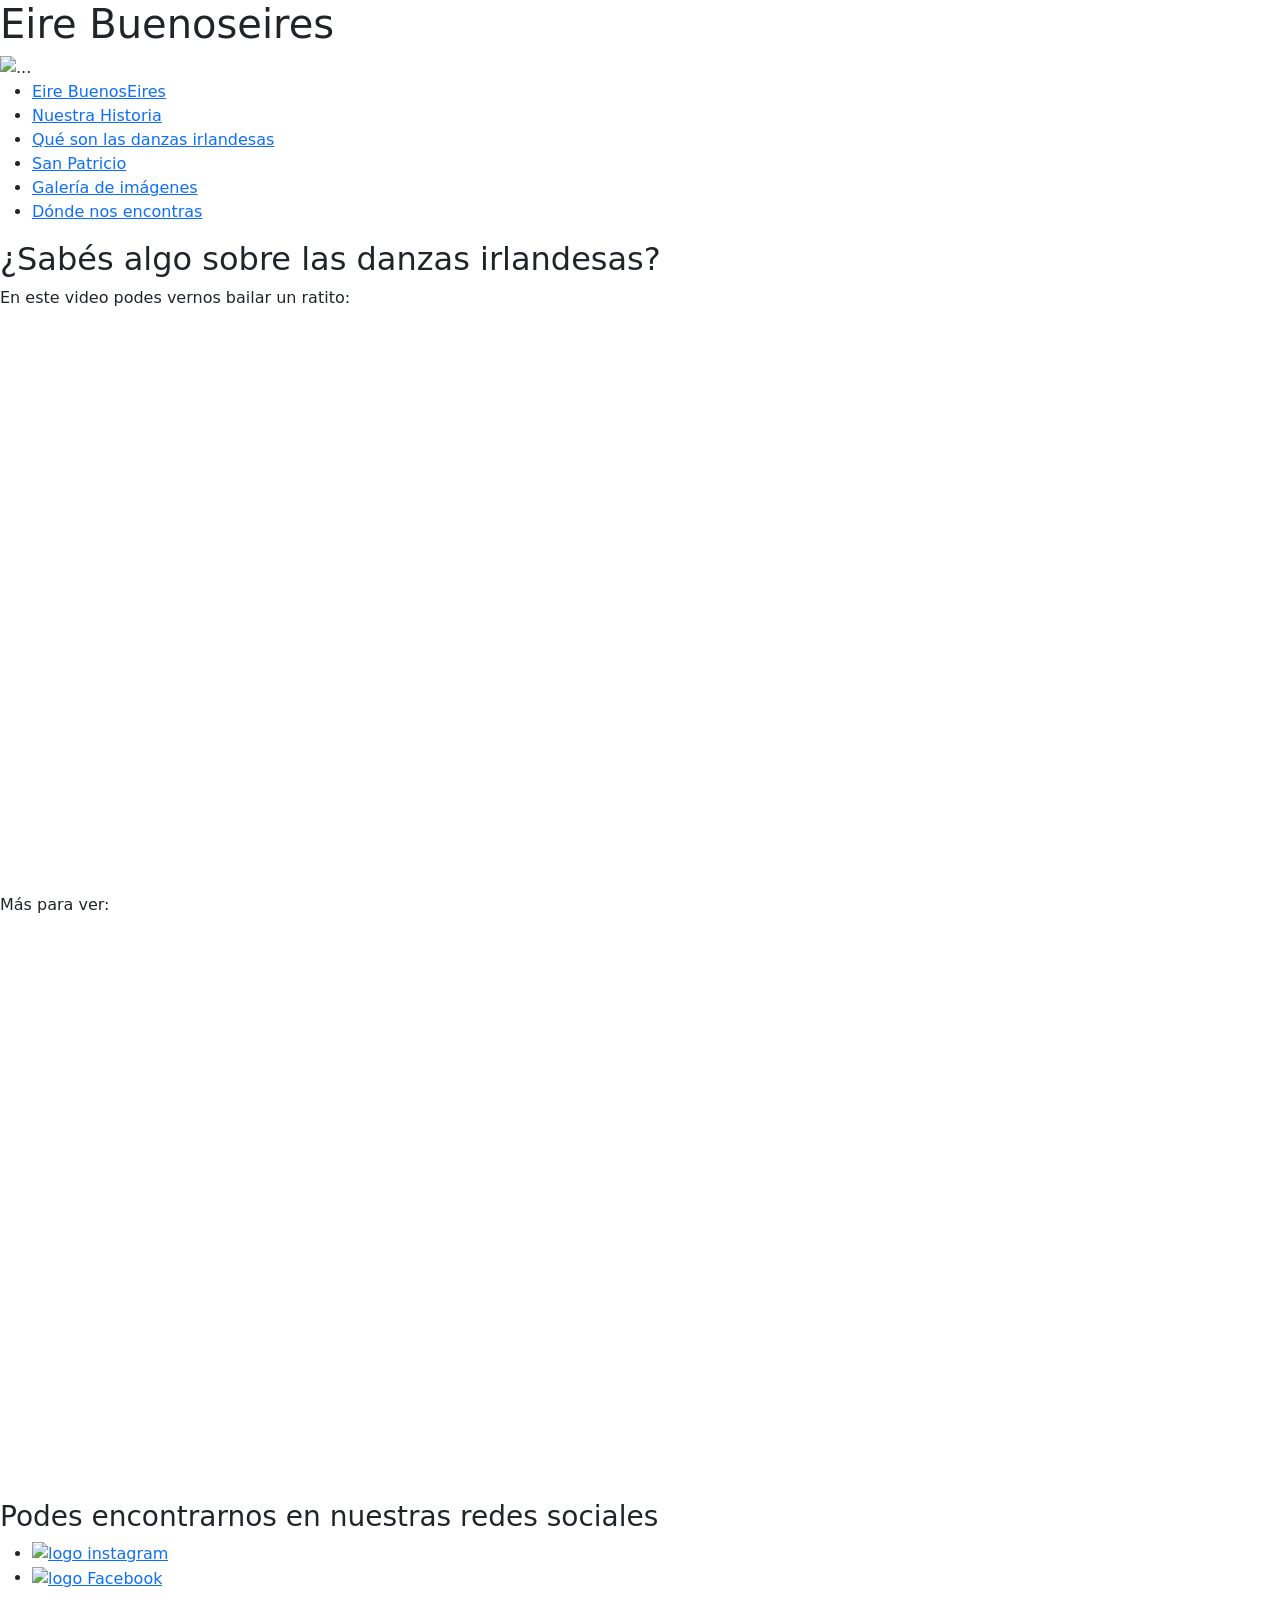
==== Proyecto Eire/index.html @ d258fff3 "wowjs" ====
<!DOCTYPE html>
<html lang="en">

<head>
    <meta charset="UTF-8">
    <meta http-equiv="X-UA-Compatible" content="IE=edge">
    <meta name="viewport" content="width=device-width, initial-scale=1.0">
    <title>Eire Buenoseires</title>
    <h1 > Eire Buenoseires</h1>


    <div id="carouselExampleControls" class="carousel slide" data-bs-ride="carousel">
        <div class="carousel-inner">
          <div class="carousel-item active">
            <img src="..." class="d-block w-100" alt="...">
          </div>
          <div class="carousel-item">
            <img src="../assets/head1.jpeg" class="d-block w-100" width="100%" alt="grupo eire bailando">
        </div>
          <div class="carousel-item">
            <img src="./assets/head2.jpeg" class="d-block w-100" alt="varias fotos de eire en shows">
          </div>
        </div>
        <button class="carousel-control-prev" type="button" data-bs-target="#carouselExampleControls" data-bs-slide="prev">
          <span class="carousel-control-prev-icon" aria-hidden="true"></span>
          <span class="visually-hidden">Previous</span>
        </button>
        <button class="carousel-control-next" type="button" data-bs-target="#carouselExampleControls" data-bs-slide="next">
          <span class="carousel-control-next-icon" aria-hidden="true"></span>
          <span class="visually-hidden">Next</span>
        </button>
      </div>
    <nav>

        <ul>
            <li> <a href="../Proyecto Eire/index.html" id="bordesNavegador"> Eire BuenosEires</a></li>
            <li> <a href="./Pages/nuestra_historia.html" id="bordesNavegador"> Nuestra Historia</a></li>
            <li> <a href="./Pages/que_son_las_danzas_irlandesas.html" id="bordesNavegador"> Qué son
                    las
                    danzas irlandesas</a> </li>
            <li><a href="./Pages/san_patricio.html" id="bordesNavegador"> San Patricio</a>
            </li>
            <li> <a href="./Pages/fotitos.html" id="bordesNavegador"> Galería de
                    imágenes</a></li>
            <li> <a href="./Pages/donde_nos_encontras.html" id="bordesNavegador"> Dónde nos
                    encontras</a></li>

        </ul>

    </nav>
    <link href="https://cdn.jsdelivr.net/npm/bootstrap@5.2.2/dist/css/bootstrap.min.css" rel="stylesheet" integrity="sha384-Zenh87qX5JnK2Jl0vWa8Ck2rdkQ2Bzep5IDxbcnCeuOxjzrPF/et3URy9Bv1WTRi" crossorigin="anonymous">
    <link rel="stylesheet" href="../css/estilos.css">

</head>
<main>

    <body>
        <section>
            <h2> ¿Sabés algo sobre las danzas irlandesas? </h2>
            <p id=titulosFotos> En este video podes vernos bailar un ratito:
            </p>
            <iframe width="100%" height="560" src="https://www.youtube.com/embed/Rw5-VxpuVJ0"
                title="YouTube video player" frameborder="0"
                allow="accelerometer; autoplay; clipboard-write; encrypted-media; gyroscope; picture-in-picture"
                allowfullscreen> NUestros bailes!</iframe>
            <p id=titulosFotos> Más para ver:
            </p>
            <iframe width="100%" height="560" src="https://www.youtube.com/embed/CNKOg2B6Ncc"
                title="YouTube video player" frameborder="0"
                allow="accelerometer; autoplay; clipboard-write; encrypted-media; gyroscope; picture-in-picture"
                allowfullscreen>Nuestros shows!</iframe>
        </section>
        <footer class="footer">
            <h3 width="100%">Podes encontrarnos en nuestras redes sociales</h3>

            <ul id="redes">
                <li> <a href="https://www.instagram.com/eire_bsas/"> <img class="logos" src="../assets/logo_indts.jpeg"
                            alt="logo instagram"> </a> </li>
                <li> <a href="https://www.facebook.com/eire.buenoseires"> <img class="logos"
                            src="../assets/logo_face.png" alt="logo Facebook"> </a> </li>
            </ul>
        </footer>
        <script src="https://cdn.jsdelivr.net/npm/bootstrap@5.2.2/dist/js/bootstrap.bundle.min.js" integrity="sha384-OERcA2EqjJCMA+/3y+gxIOqMEjwtxJY7qPCqsdltbNJuaOe923+mo//f6V8Qbsw3" crossorigin="anonymous"></script>
    </body>
</main>

</html>
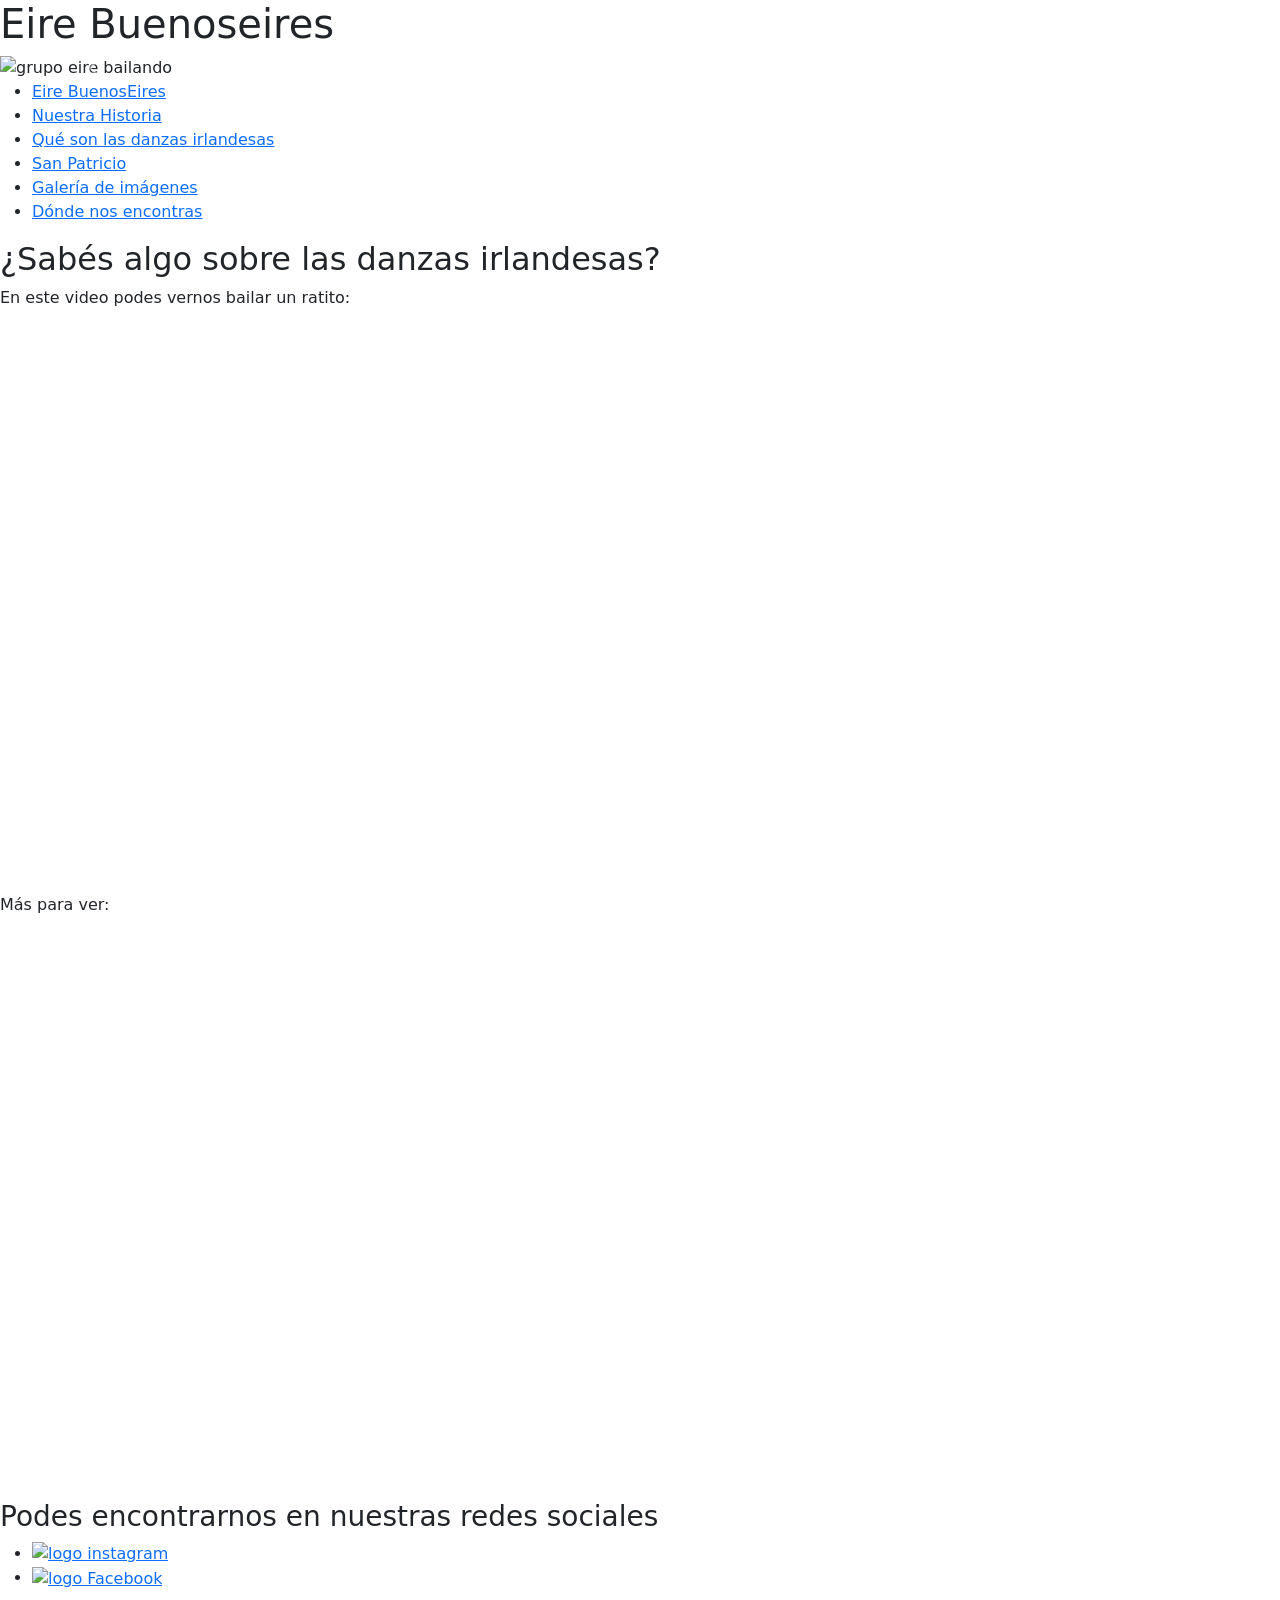
==== commit e4db6a52: "Carrousel en index" ====
--- a/Proyecto Eire/index.html
+++ b/Proyecto Eire/index.html
@@ -10,17 +10,15 @@
 
 
     <div id="carouselExampleControls" class="carousel slide" data-bs-ride="carousel">
-        <div class="carousel-inner">
-          <div class="carousel-item active">
-            <img src="..." class="d-block w-100" alt="...">
+    <div class="carousel-inner">
+        <div class="carousel-item active">
+            <img src="../assets/head1.jpeg" class="d-block w-100" width="100%" alt="grupo eire bailando">
           </div>
           <div class="carousel-item">
-            <img src="../assets/head1.jpeg" class="d-block w-100" width="100%" alt="grupo eire bailando">
+            <img src="./assets/head2.jpeg" class="d-block w-100" alt="varias fotos de eire en shows">
         </div>
-          <div class="carousel-item">
-            <img src="./assets/head2.jpeg" class="d-block w-100" alt="varias fotos de eire en shows">
-          </div>
-        </div>
+         
+        
         <button class="carousel-control-prev" type="button" data-bs-target="#carouselExampleControls" data-bs-slide="prev">
           <span class="carousel-control-prev-icon" aria-hidden="true"></span>
           <span class="visually-hidden">Previous</span>
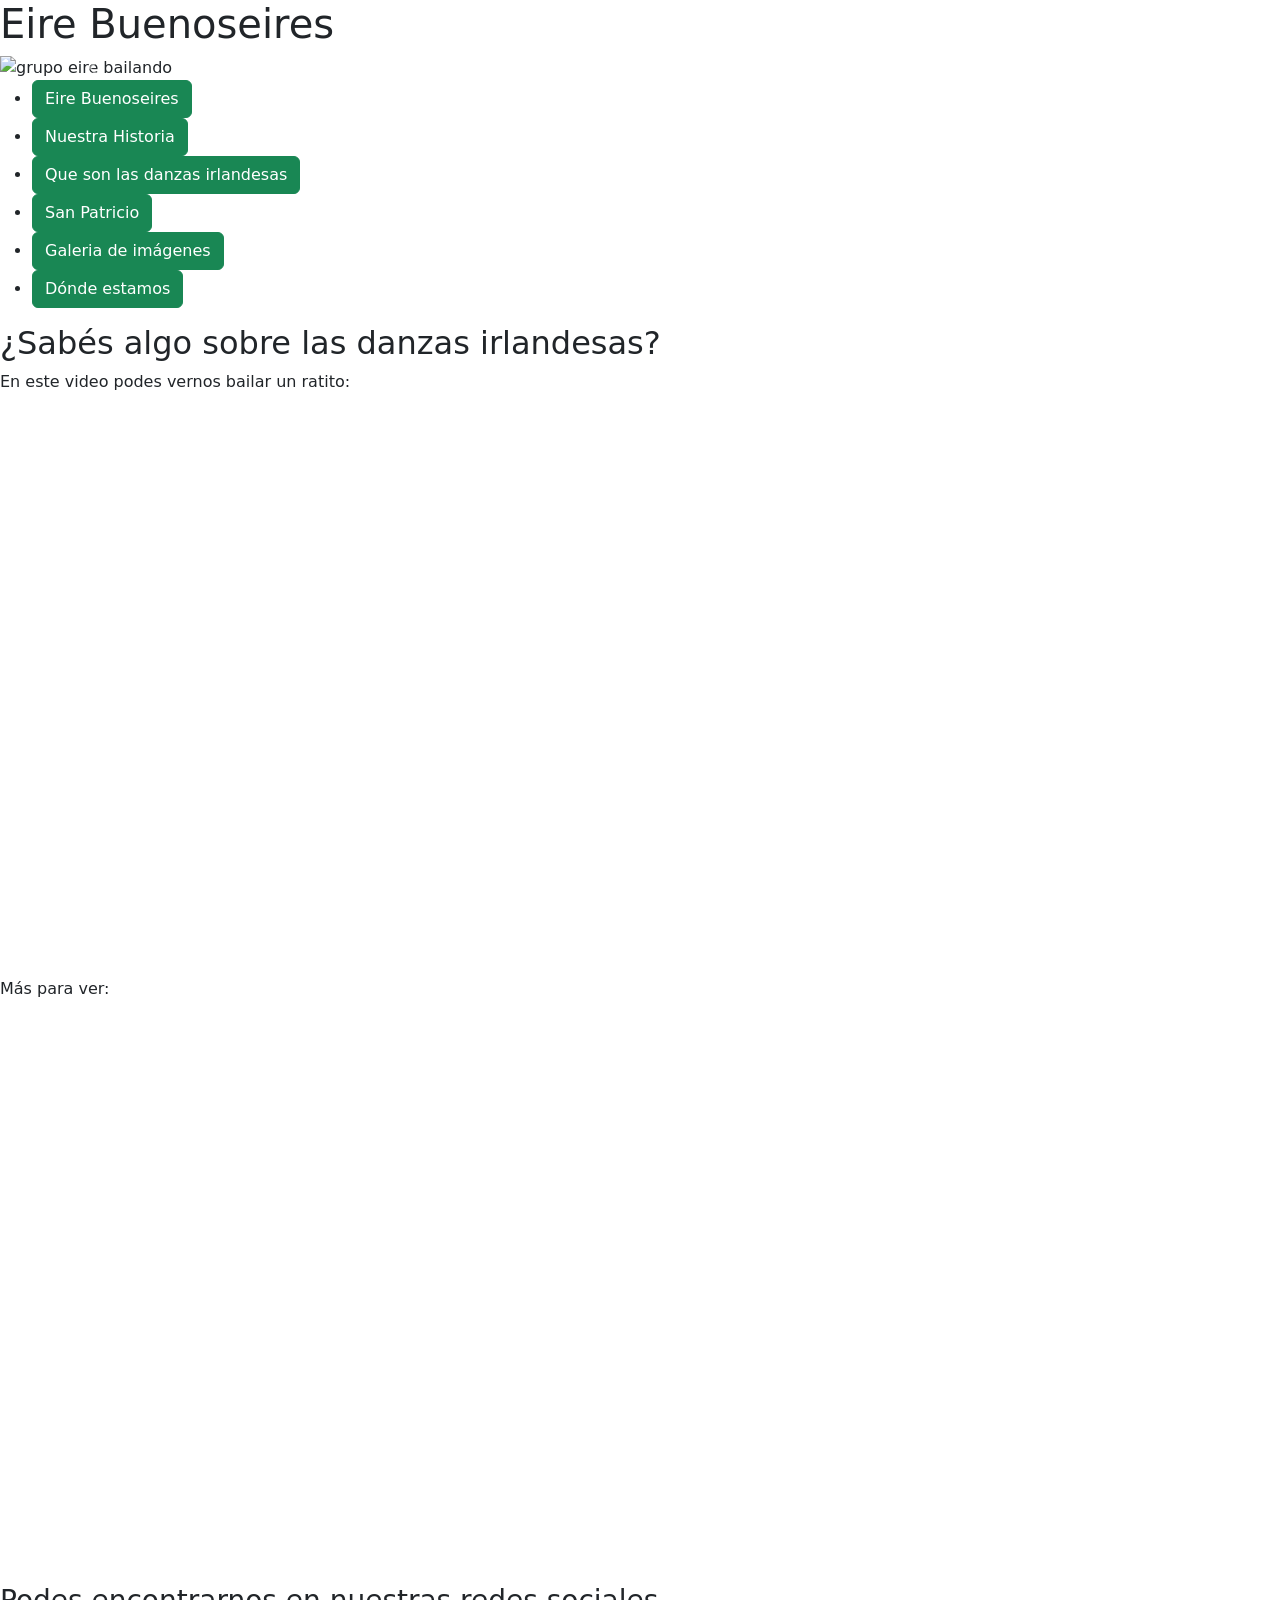
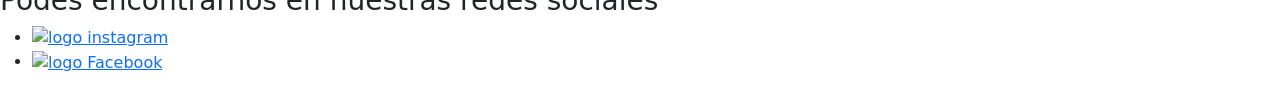
==== commit 25f4b297: "nueva barra navegacion" ====
--- a/Proyecto Eire/index.html
+++ b/Proyecto Eire/index.html
@@ -6,70 +6,89 @@
     <meta http-equiv="X-UA-Compatible" content="IE=edge">
     <meta name="viewport" content="width=device-width, initial-scale=1.0">
     <title>Eire Buenoseires</title>
-    <h1 > Eire Buenoseires</h1>
+    <h1> Eire Buenoseires</h1>
 
 
     <div id="carouselExampleControls" class="carousel slide" data-bs-ride="carousel">
-    <div class="carousel-inner">
-        <div class="carousel-item active">
-            <img src="../assets/head1.jpeg" class="d-block w-100" width="100%" alt="grupo eire bailando">
-          </div>
-          <div class="carousel-item">
-            <img src="./assets/head2.jpeg" class="d-block w-100" alt="varias fotos de eire en shows">
+        <div class="carousel-inner">
+            <div class="carousel-item active">
+                <img src="../assets/head1.jpeg" class="d-block w-100" width="100%" alt="grupo eire bailando">
+            </div>
+            <div class="carousel-item">
+                <img src="./assets/head2.jpeg" class="d-block w-100" alt="varias fotos de eire en shows">
+            </div>
+
+
+            <button class="carousel-control-prev" type="button" data-bs-target="#carouselExampleControls"
+                data-bs-slide="prev">
+                <span class="carousel-control-prev-icon" aria-hidden="true"></span>
+                <span class="visually-hidden">Previous</span>
+            </button>
+            <button class="carousel-control-next" type="button" data-bs-target="#carouselExampleControls"
+                data-bs-slide="next">
+                <span class="carousel-control-next-icon" aria-hidden="true"></span>
+                <span class="visually-hidden">Next</span>
+            </button>
         </div>
-         
-        
-        <button class="carousel-control-prev" type="button" data-bs-target="#carouselExampleControls" data-bs-slide="prev">
-          <span class="carousel-control-prev-icon" aria-hidden="true"></span>
-          <span class="visually-hidden">Previous</span>
-        </button>
-        <button class="carousel-control-next" type="button" data-bs-target="#carouselExampleControls" data-bs-slide="next">
-          <span class="carousel-control-next-icon" aria-hidden="true"></span>
-          <span class="visually-hidden">Next</span>
-        </button>
-      </div>
-    <nav>
+        <link rel="stylesheet" href="css/animate.css">
+        <link href="https://cdn.jsdelivr.net/npm/bootstrap@5.2.2/dist/css/bootstrap.min.css" rel="stylesheet"
+            integrity="sha384-Zenh87qX5JnK2Jl0vWa8Ck2rdkQ2Bzep5IDxbcnCeuOxjzrPF/et3URy9Bv1WTRi" crossorigin="anonymous">
 
-        <ul>
-            <li> <a href="../Proyecto Eire/index.html" id="bordesNavegador"> Eire BuenosEires</a></li>
-            <li> <a href="./Pages/nuestra_historia.html" id="bordesNavegador"> Nuestra Historia</a></li>
-            <li> <a href="./Pages/que_son_las_danzas_irlandesas.html" id="bordesNavegador"> Qué son
-                    las
-                    danzas irlandesas</a> </li>
-            <li><a href="./Pages/san_patricio.html" id="bordesNavegador"> San Patricio</a>
-            </li>
-            <li> <a href="./Pages/fotitos.html" id="bordesNavegador"> Galería de
-                    imágenes</a></li>
-            <li> <a href="./Pages/donde_nos_encontras.html" id="bordesNavegador"> Dónde nos
-                    encontras</a></li>
+        <link rel="stylesheet" href="https://cdnjs.cloudflare.com/ajax/libs/animate.css/4.1.1/animate.min.css" />
+        <link rel="stylesheet" href="https://cdnjs.cloudflare.com/ajax/libs/animate.css/3.7.2/animate.min.css">
+        <link rel="stylesheet" href="../css/estilos.css">
 
-        </ul>
+        <nav>
 
-    </nav>
-    <link href="https://cdn.jsdelivr.net/npm/bootstrap@5.2.2/dist/css/bootstrap.min.css" rel="stylesheet" integrity="sha384-Zenh87qX5JnK2Jl0vWa8Ck2rdkQ2Bzep5IDxbcnCeuOxjzrPF/et3URy9Bv1WTRi" crossorigin="anonymous">
-    <link rel="stylesheet" href="../css/estilos.css">
+            <ul>
+                <li> <a href="../Proyecto Eire/index.html" id="bordesNavegador"> <button type="button"
+                            class="btn btn-success">Eire Buenoseires</button></a></li>
+                <li> <a href="./Pages/nuestra_historia.html" id="bordesNavegador"> <button type="button"
+                            class="btn btn-success">Nuestra Historia</button></a></li>
+                <li> <a href="./Pages/que_son_las_danzas_irlandesas.html" id="bordesNavegador"> <button type="button" class="btn btn-success">Que son las danzas irlandesas</button></a> </li>
+                <li><a href="./Pages/san_patricio.html" id="bordesNavegador"> <button type="button" class="btn btn-success">San Patricio</button></a>
+                </li>
+                <li> <a href="./Pages/fotitos.html" id="bordesNavegador"> <button type="button" class="btn btn-success">Galeria de imágenes</button></a></li>
+                <li> <a href="./Pages/donde_nos_encontras.html" id="bordesNavegador"> <button type="button" class="btn btn-success">Dónde estamos</button></a></li>
+
+            </ul>
+
+        </nav>
+        <link href="https://cdn.jsdelivr.net/npm/bootstrap@5.2.2/dist/css/bootstrap.min.css" rel="stylesheet"
+            integrity="sha384-Zenh87qX5JnK2Jl0vWa8Ck2rdkQ2Bzep5IDxbcnCeuOxjzrPF/et3URy9Bv1WTRi" crossorigin="anonymous">
+        <link rel="stylesheet" href="../css/estilos.css">
 
 </head>
 <main>
 
     <body>
         <section>
-            <h2> ¿Sabés algo sobre las danzas irlandesas? </h2>
-            <p id=titulosFotos> En este video podes vernos bailar un ratito:
-            </p>
+            <div class="wow animate_animated animate__flash">
+                <h2> ¿Sabés algo sobre las danzas irlandesas? </h2>
+            </div>
+
+            <div class="wow animate_animated animate__rotateIn">
+                <p id=titulosFotos> En este video podes vernos bailar un ratito:
+                </p>
+            </div>
             <iframe width="100%" height="560" src="https://www.youtube.com/embed/Rw5-VxpuVJ0"
                 title="YouTube video player" frameborder="0"
                 allow="accelerometer; autoplay; clipboard-write; encrypted-media; gyroscope; picture-in-picture"
                 allowfullscreen> NUestros bailes!</iframe>
-            <p id=titulosFotos> Más para ver:
-            </p>
-            <iframe width="100%" height="560" src="https://www.youtube.com/embed/CNKOg2B6Ncc"
-                title="YouTube video player" frameborder="0"
-                allow="accelerometer; autoplay; clipboard-write; encrypted-media; gyroscope; picture-in-picture"
-                allowfullscreen>Nuestros shows!</iframe>
+            <div class="wow animate_animated animate__zoomInDown">
+                <p id=titulosFotos> Más para ver:
+                </p>
+        </section>
+        <div></div>
+        <iframe width="100%" height="560" src="https://www.youtube.com/embed/CNKOg2B6Ncc" title="YouTube video player"
+            frameborder="0"
+            allow="accelerometer; autoplay; clipboard-write; encrypted-media; gyroscope; picture-in-picture"
+            allowfullscreen>Nuestros shows!</iframe>
         </section>
         <footer class="footer">
-            <h3 width="100%">Podes encontrarnos en nuestras redes sociales</h3>
+            <div class="wow animate_animated animate__wobble">
+                <h3 width="100%">Podes encontrarnos en nuestras redes sociales</h3>
+            </div>
 
             <ul id="redes">
                 <li> <a href="https://www.instagram.com/eire_bsas/"> <img class="logos" src="../assets/logo_indts.jpeg"
@@ -78,7 +97,13 @@
                             src="../assets/logo_face.png" alt="logo Facebook"> </a> </li>
             </ul>
         </footer>
-        <script src="https://cdn.jsdelivr.net/npm/bootstrap@5.2.2/dist/js/bootstrap.bundle.min.js" integrity="sha384-OERcA2EqjJCMA+/3y+gxIOqMEjwtxJY7qPCqsdltbNJuaOe923+mo//f6V8Qbsw3" crossorigin="anonymous"></script>
+        <script src="https://cdn.jsdelivr.net/npm/bootstrap@5.2.2/dist/js/bootstrap.bundle.min.js"
+            integrity="sha384-OERcA2EqjJCMA+/3y+gxIOqMEjwtxJY7qPCqsdltbNJuaOe923+mo//f6V8Qbsw3"
+            crossorigin="anonymous"></script>
+        <script src="../css/wow.min.js"></script>
+        <script>
+            new WOW().init();
+        </script>
     </body>
 </main>
 
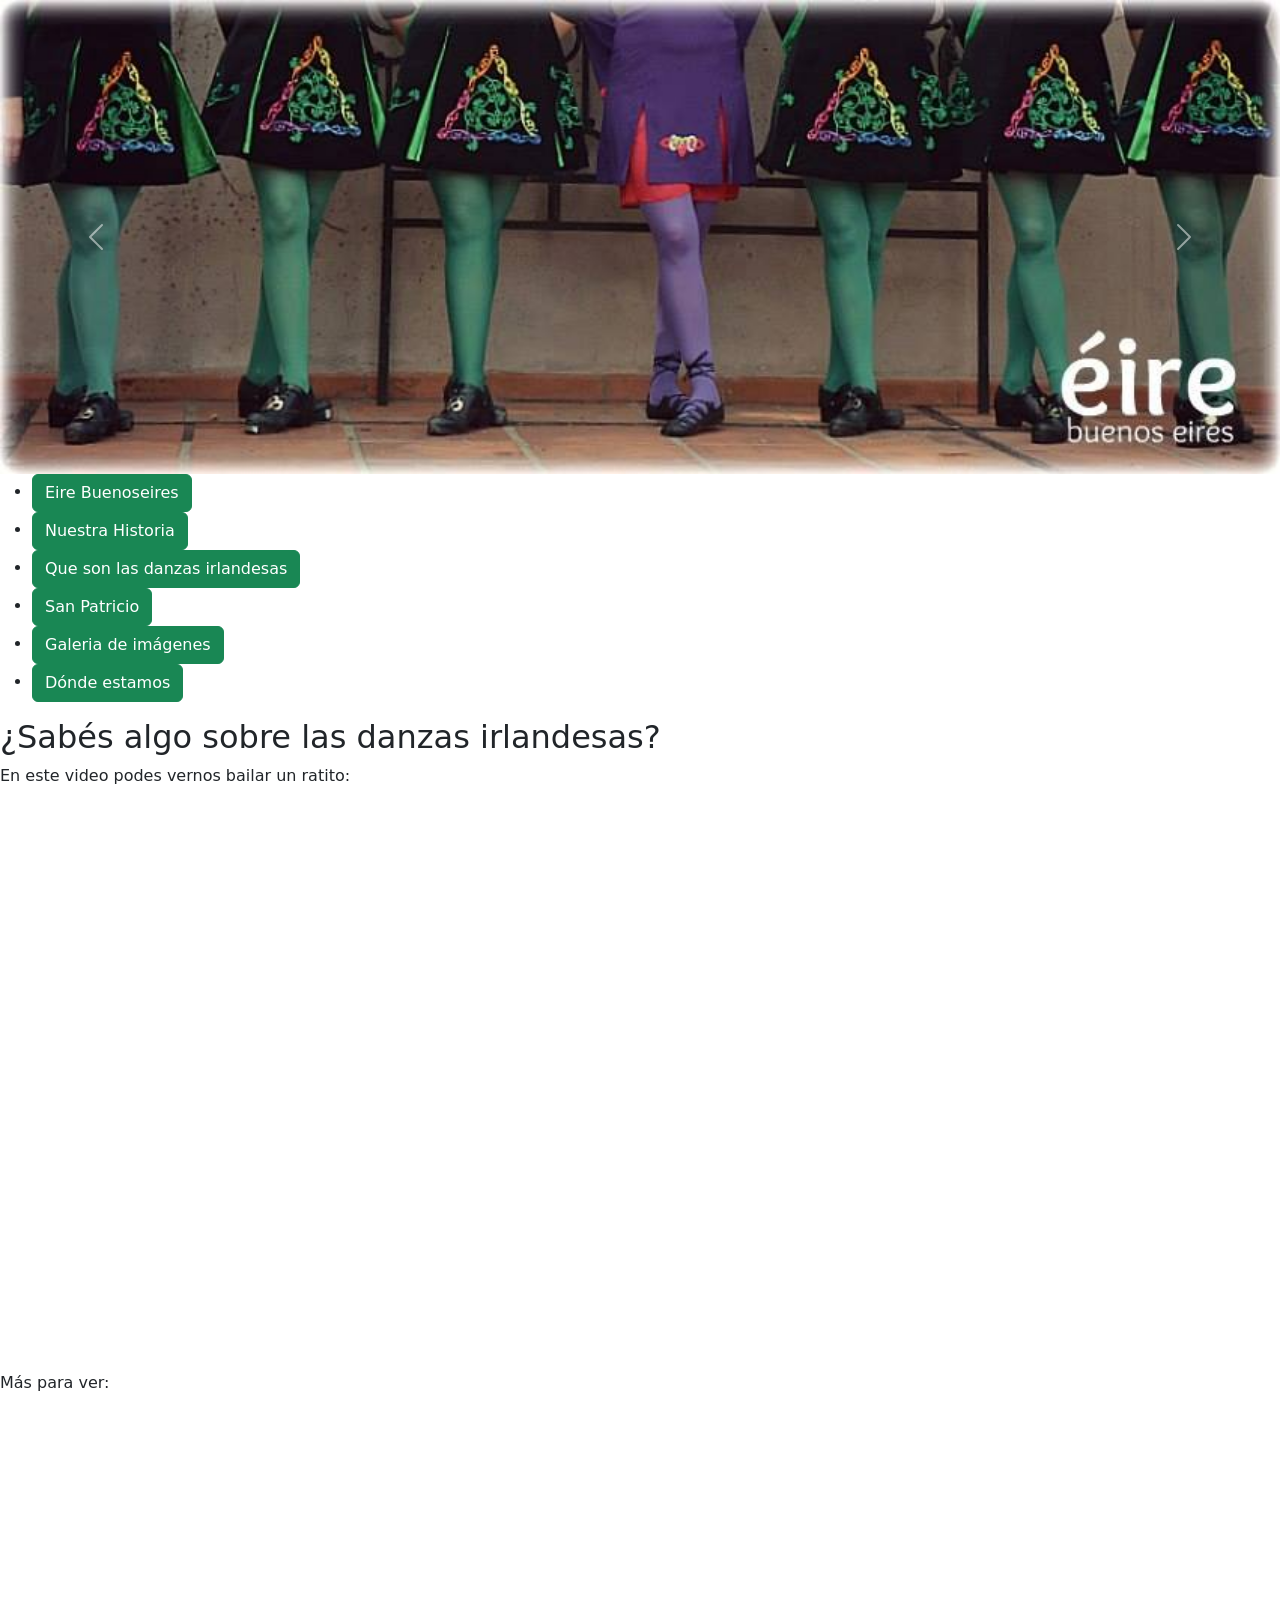
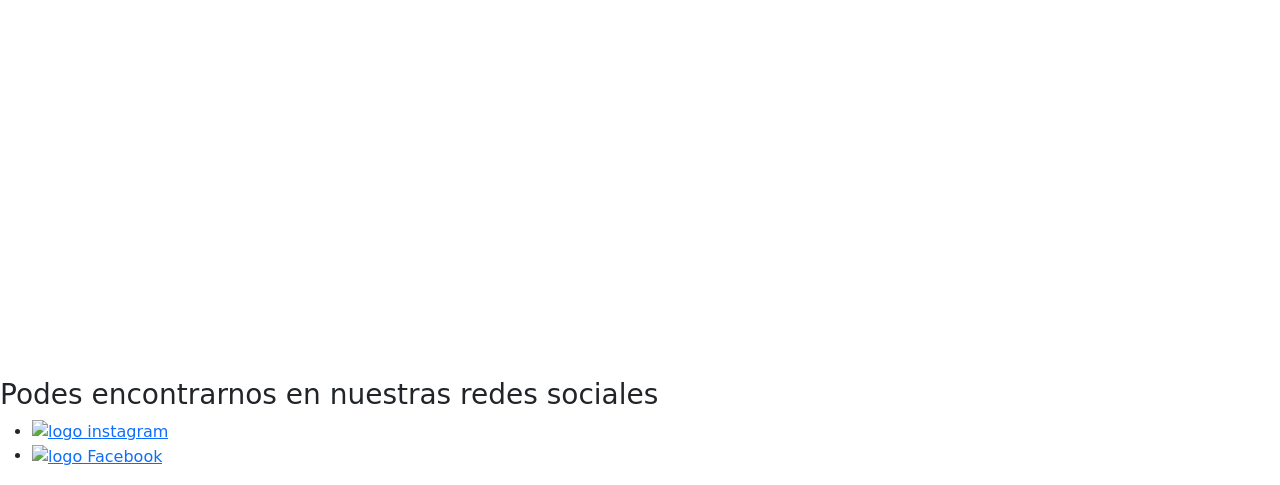
==== commit c0137a5f: "cambios de estilo" ====
--- a/Proyecto Eire/index.html
+++ b/Proyecto Eire/index.html
@@ -5,19 +5,24 @@
     <meta charset="UTF-8">
     <meta http-equiv="X-UA-Compatible" content="IE=edge">
     <meta name="viewport" content="width=device-width, initial-scale=1.0">
-    <title>Eire Buenoseires</title>
-    <h1> Eire Buenoseires</h1>
+    
 
 
     <div id="carouselExampleControls" class="carousel slide" data-bs-ride="carousel">
         <div class="carousel-inner">
             <div class="carousel-item active">
-                <img src="../assets/head1.jpeg" class="d-block w-100" width="100%" alt="grupo eire bailando">
+                <img src="./assets/head5.jpeg" class="d-block w-100" width="100%" alt="grupo eire bailando">
             </div>
             <div class="carousel-item">
                 <img src="./assets/head2.jpeg" class="d-block w-100" alt="varias fotos de eire en shows">
             </div>
-
+            <div class="carousel-item">
+                <img src="./assets/head1.jpeg" class="d-block w-100" alt="varias fotos de eire en shows">
+            </div>
+            <div class="carousel-item">
+                <img src="./assets/head3.jpeg" class="d-block w-100" alt="varias fotos de eire en shows">
+            </div>
+           
 
             <button class="carousel-control-prev" type="button" data-bs-target="#carouselExampleControls"
                 data-bs-slide="prev">
@@ -41,15 +46,19 @@
         <nav>
 
             <ul>
-                <li> <a href="../Proyecto Eire/index.html" id="bordesNavegador"> <button type="button"
+                <li> <a href="./index.html" id="bordesNavegador"> <button type="button"
                             class="btn btn-success">Eire Buenoseires</button></a></li>
                 <li> <a href="./Pages/nuestra_historia.html" id="bordesNavegador"> <button type="button"
                             class="btn btn-success">Nuestra Historia</button></a></li>
-                <li> <a href="./Pages/que_son_las_danzas_irlandesas.html" id="bordesNavegador"> <button type="button" class="btn btn-success">Que son las danzas irlandesas</button></a> </li>
-                <li><a href="./Pages/san_patricio.html" id="bordesNavegador"> <button type="button" class="btn btn-success">San Patricio</button></a>
+                <li> <a href="./Pages/que_son_las_danzas_irlandesas.html" id="bordesNavegador"> <button type="button"
+                            class="btn btn-success">Que son las danzas irlandesas</button></a> </li>
+                <li><a href="./Pages/san_patricio.html" id="bordesNavegador"> <button type="button"
+                            class="btn btn-success">San Patricio</button></a>
                 </li>
-                <li> <a href="./Pages/fotitos.html" id="bordesNavegador"> <button type="button" class="btn btn-success">Galeria de imágenes</button></a></li>
-                <li> <a href="./Pages/donde_nos_encontras.html" id="bordesNavegador"> <button type="button" class="btn btn-success">Dónde estamos</button></a></li>
+                <li> <a href="./Pages/fotitos.html" id="bordesNavegador"> <button type="button"
+                            class="btn btn-success">Galeria de imágenes</button></a></li>
+                <li> <a href="./Pages/donde_nos_encontras.html" id="bordesNavegador"> <button type="button"
+                            class="btn btn-success">Dónde estamos</button></a></li>
 
             </ul>
 
@@ -67,7 +76,7 @@
                 <h2> ¿Sabés algo sobre las danzas irlandesas? </h2>
             </div>
 
-            <div class="wow animate_animated animate__rotateIn">
+            <div class="wow animate_animated animate__jello">
                 <p id=titulosFotos> En este video podes vernos bailar un ratito:
                 </p>
             </div>
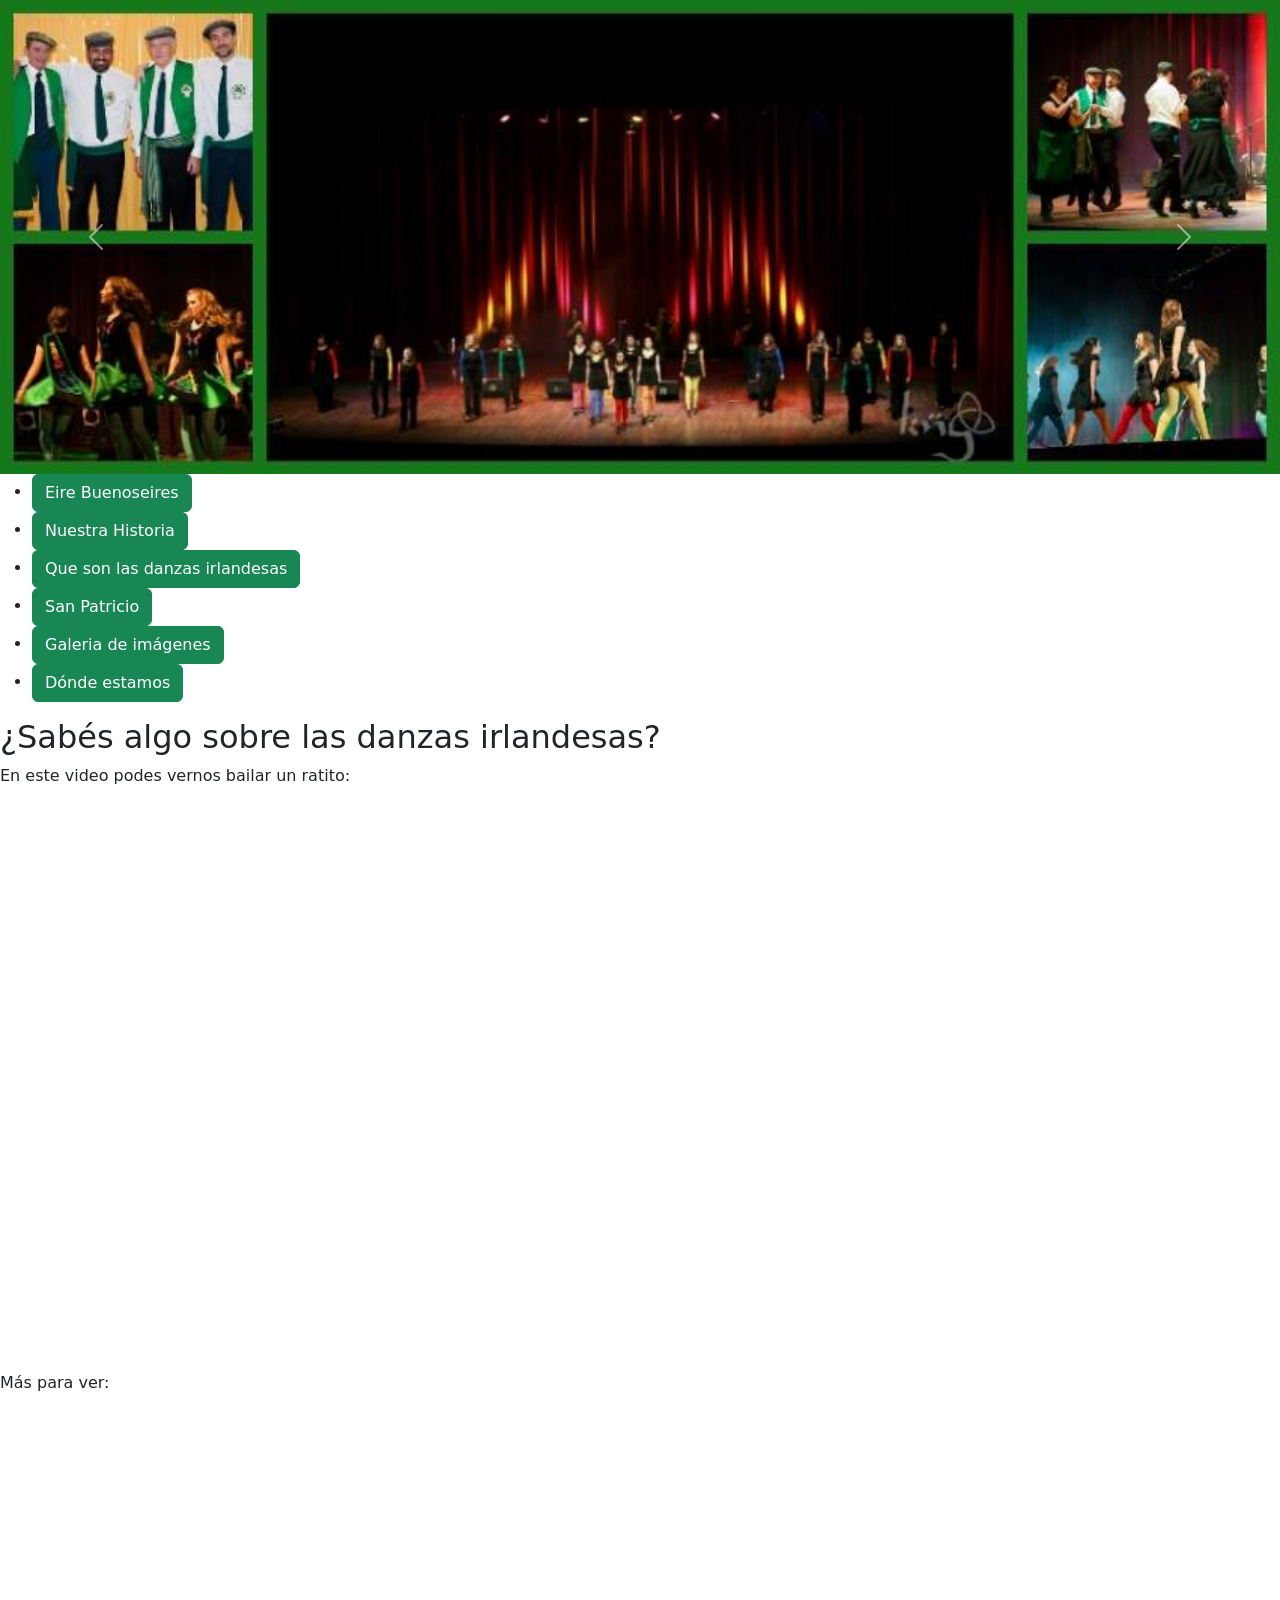
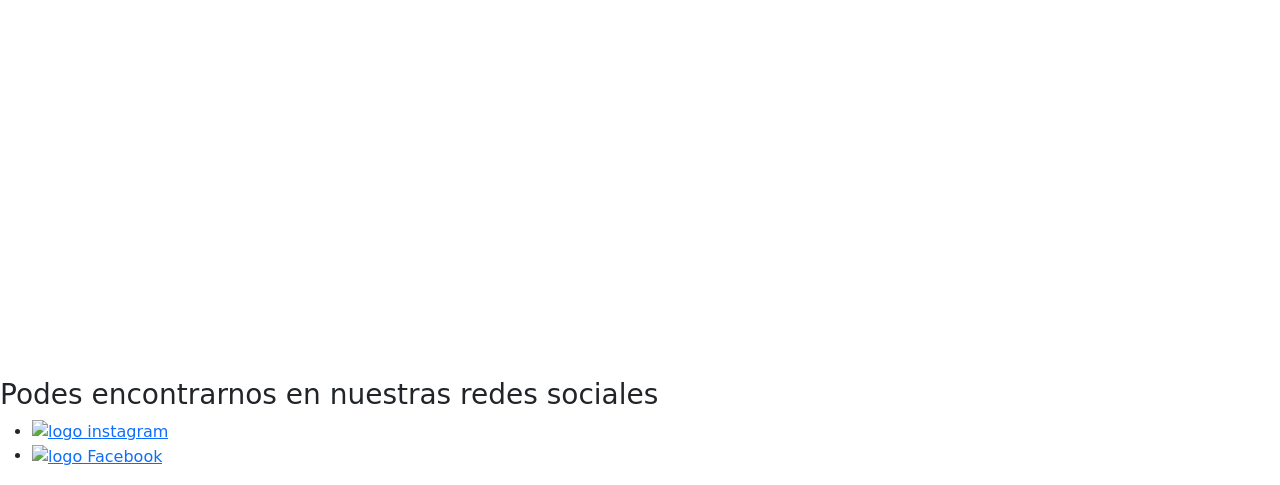
==== commit 5b75b3a8: "nuevas fotos" ====
--- a/Proyecto Eire/index.html
+++ b/Proyecto Eire/index.html
@@ -35,6 +35,8 @@
                 <span class="visually-hidden">Next</span>
             </button>
         </div>
+     
+     
         <link rel="stylesheet" href="css/animate.css">
         <link href="https://cdn.jsdelivr.net/npm/bootstrap@5.2.2/dist/css/bootstrap.min.css" rel="stylesheet"
             integrity="sha384-Zenh87qX5JnK2Jl0vWa8Ck2rdkQ2Bzep5IDxbcnCeuOxjzrPF/et3URy9Bv1WTRi" crossorigin="anonymous">
